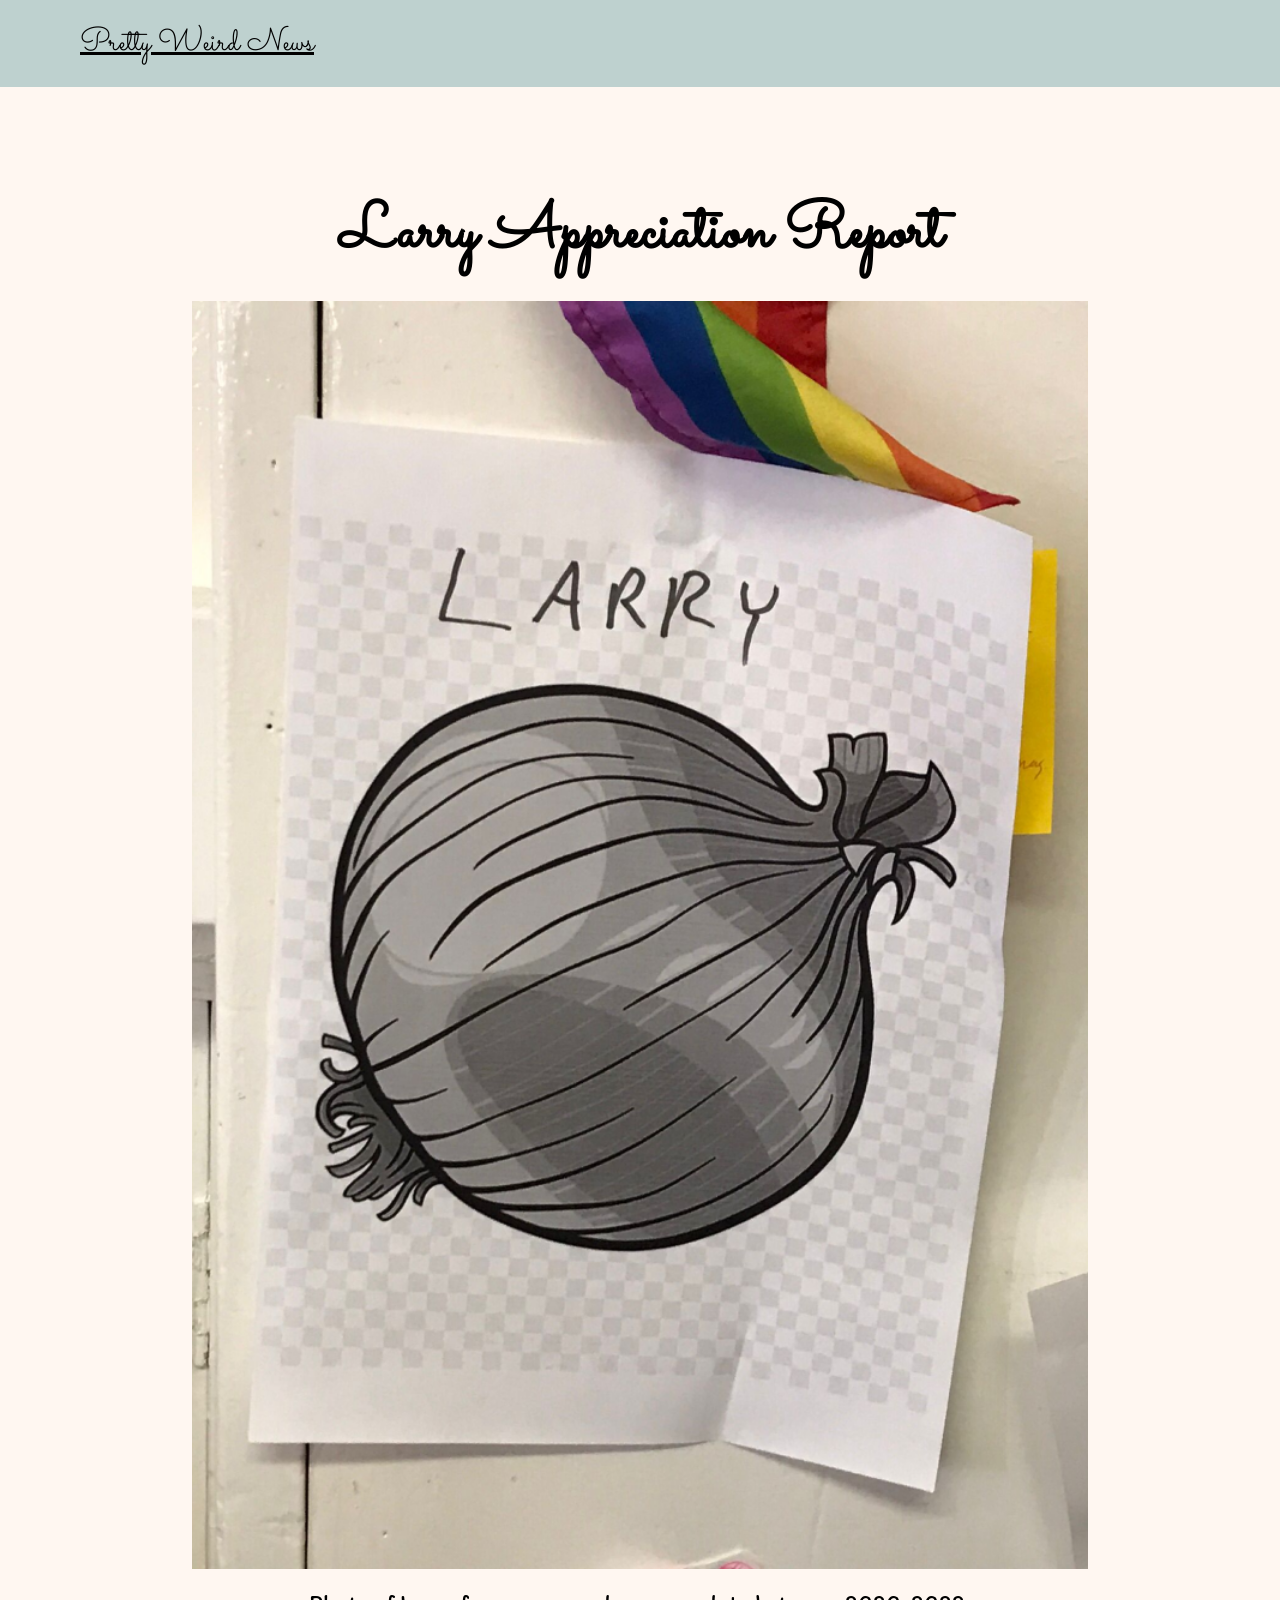
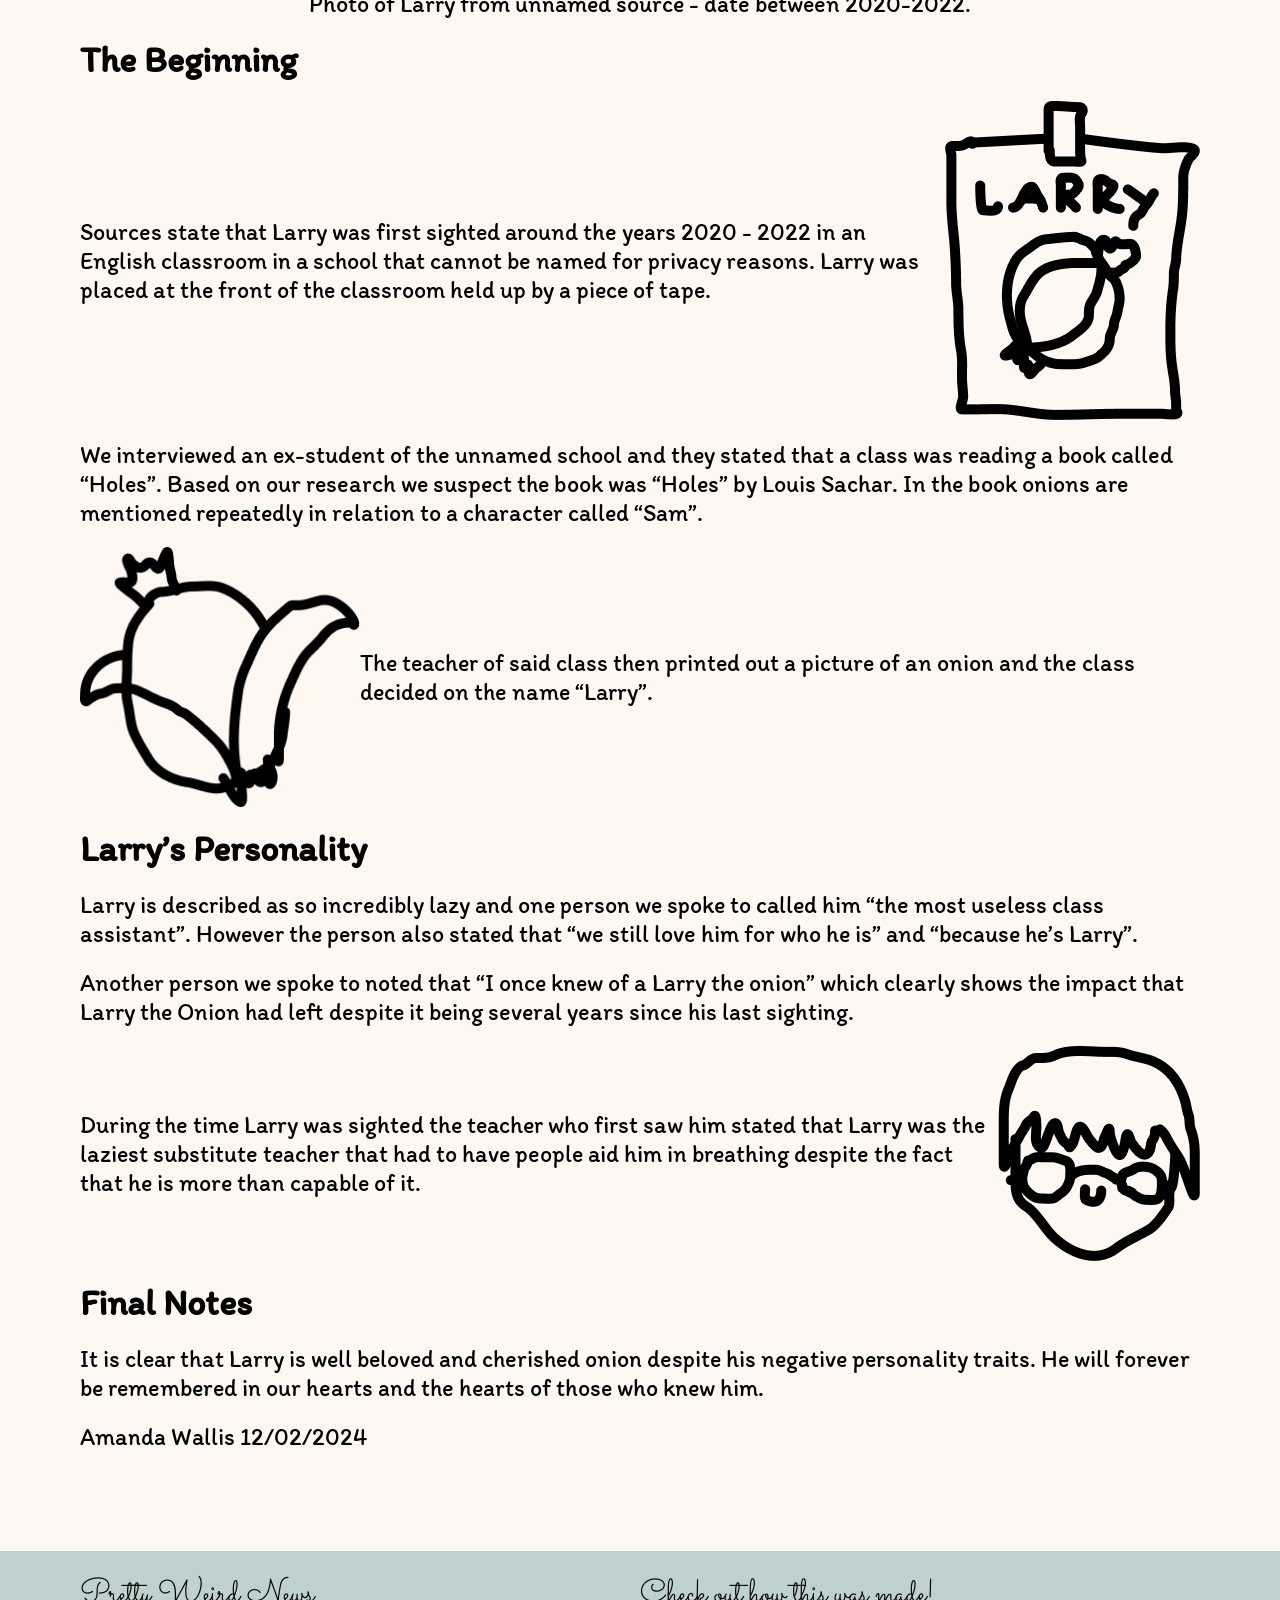
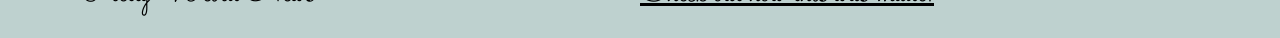
==== stories/n1Larry.html @ b86fce21 "first upload + larry" ====
<!DOCTYPE html>
<html lang="en">
<head>
    <meta charset="UTF-8">
    <meta name="viewport" content="width=device-width, initial-scale=1.0">

    <link rel="preconnect" href="https://fonts.googleapis.com">
    <link rel="preconnect" href="https://fonts.gstatic.com" crossorigin>
    <link href="https://fonts.googleapis.com/css2?family=Itim&family=Sacramento&display=swap" rel="stylesheet">


    <link rel="stylesheet" href="styles.css">

    <script src="https://code.jquery.com/jquery-3.7.1.js" integrity="sha256-eKhayi8LEQwp4NKxN+CfCh+3qOVUtJn3QNZ0TciWLP4=" crossorigin="anonymous"></script>

    <title>Pretty Weird News | Larry</title>
</head>
<body>
    <header>
        <a href="/">Pretty Weird News</a>
    </header>

    <main>
        <div class="mImg">
            <h1>Larry Appreciation Report</h1>
            <img src="../assets/01 - Larry/larry.png" alt="">
            <p>Photo of Larry from unnamed source - date between 2020-2022.</p>
        </div>

        <h2>The Beginning</h2>

        <div class="timg">
            <p>Sources state that Larry was first sighted around the 
                years 2020 - 2022 in an English classroom in a school that cannot 
                be named for privacy reasons.  Larry was placed at the front of the 
                classroom held up by a piece of tape.</p>
            
            <img src="../assets/01 - Larry/poster.png" alt="">
        </div>

        <div>
            <p>We interviewed an ex-student of the unnamed school and they stated that a class was 
                reading a book called “Holes”. Based on our research we suspect the book was “Holes”
                 by Louis Sachar. In the book onions are mentioned repeatedly in relation to a character 
                 called “Sam”.</p>
        </div>

        <div class="imgt">
            <img src="../assets/01 - Larry/onion.png" alt="">
            <p>The teacher of said class then printed out a picture of an onion and the class decided 
                on the name “Larry”. </p>
        </div>

        <h2>Larry’s Personality</h2>

        <div>
            <p>Larry is described as so incredibly lazy and one person we spoke to called him “the most 
                useless class assistant”. However the person also stated that “we still love him for who
                 he is” and “because he’s Larry”. </p>
        </div>

        <div>
            <p>Another person we spoke to noted that “I once knew of a Larry the onion” which clearly 
                shows the impact that Larry the Onion had left despite it being several years since his 
                last sighting.</p>
        </div>

        <div class="imgt">
            <p>During the time Larry was sighted the teacher who first saw him stated that Larry was the 
                laziest substitute teacher that had to have people aid him in breathing despite the fact 
                that he is more than capable of it.</p>

            <img src="../assets/01 - Larry/teacher.png" alt="">
        </div>

        <h2>Final Notes</h2>

        <div>
            <p>It is clear that Larry is well beloved and cherished onion despite his negative personality
                traits. He will forever be remembered in our hearts and the hearts of those who knew him.</p>   
        </div>

        <div>
            <p>Amanda Wallis 12/02/2024</p>
        </div>
    </main>


    <footer>
        <p>Pretty Weird News</p>

        <div>
            <a href="https://github.com/Laptop-Salad/PrettyWeirdNews">Check out how this was made!</a>
        </div>
    </footer>
</body>
</html>
---- stories/styles.css ----
* {
    margin: 0;
    padding: 0;
}

body {
    width: 100%;
    min-height: 100vh;
    background-color: #FFF7F1;
    font-family: 'Itim', cursive;
    font-size: 24px;
}

body > * {
    padding: 80px;
    box-sizing: border-box;
}

h1 {
    font-family: 'Sacramento', cursive;
    font-size: 64px;
}

.mImg {
    display: flex;
    flex-direction: column;
    align-items: center;
}

.mImg img {
    margin: 20px 0;
    width: 80%;
    box-sizing: border-box;
}

header, footer {
    display: grid;
    padding: 20px 80px;
    grid-template: 1fr / 1fr 1fr;
    font-family: 'Sacramento', cursive;
    font-size: 32px;
    background-color: #BED1CF;
    width: 100%;
}

header a, footer a {
    color: black;
}

main div {
    margin: 20px 0;
}

.timg, .imgt {
    display: flex;
    align-items: center;
}

.timg img, .imgt img {
    width: 25%;
    margin: auto auto;
}


/* BELOW 800PX CENTER */
@media only screen and (max-width: 800px) {
    .timg, .imgt {
        flex-direction: column;
    } 

    body > * {
        padding: 20px;
        box-sizing: border-box;
    }  
    
    .timg img, .imgt img {
        width: 80%;
        margin: auto auto;
    }
}
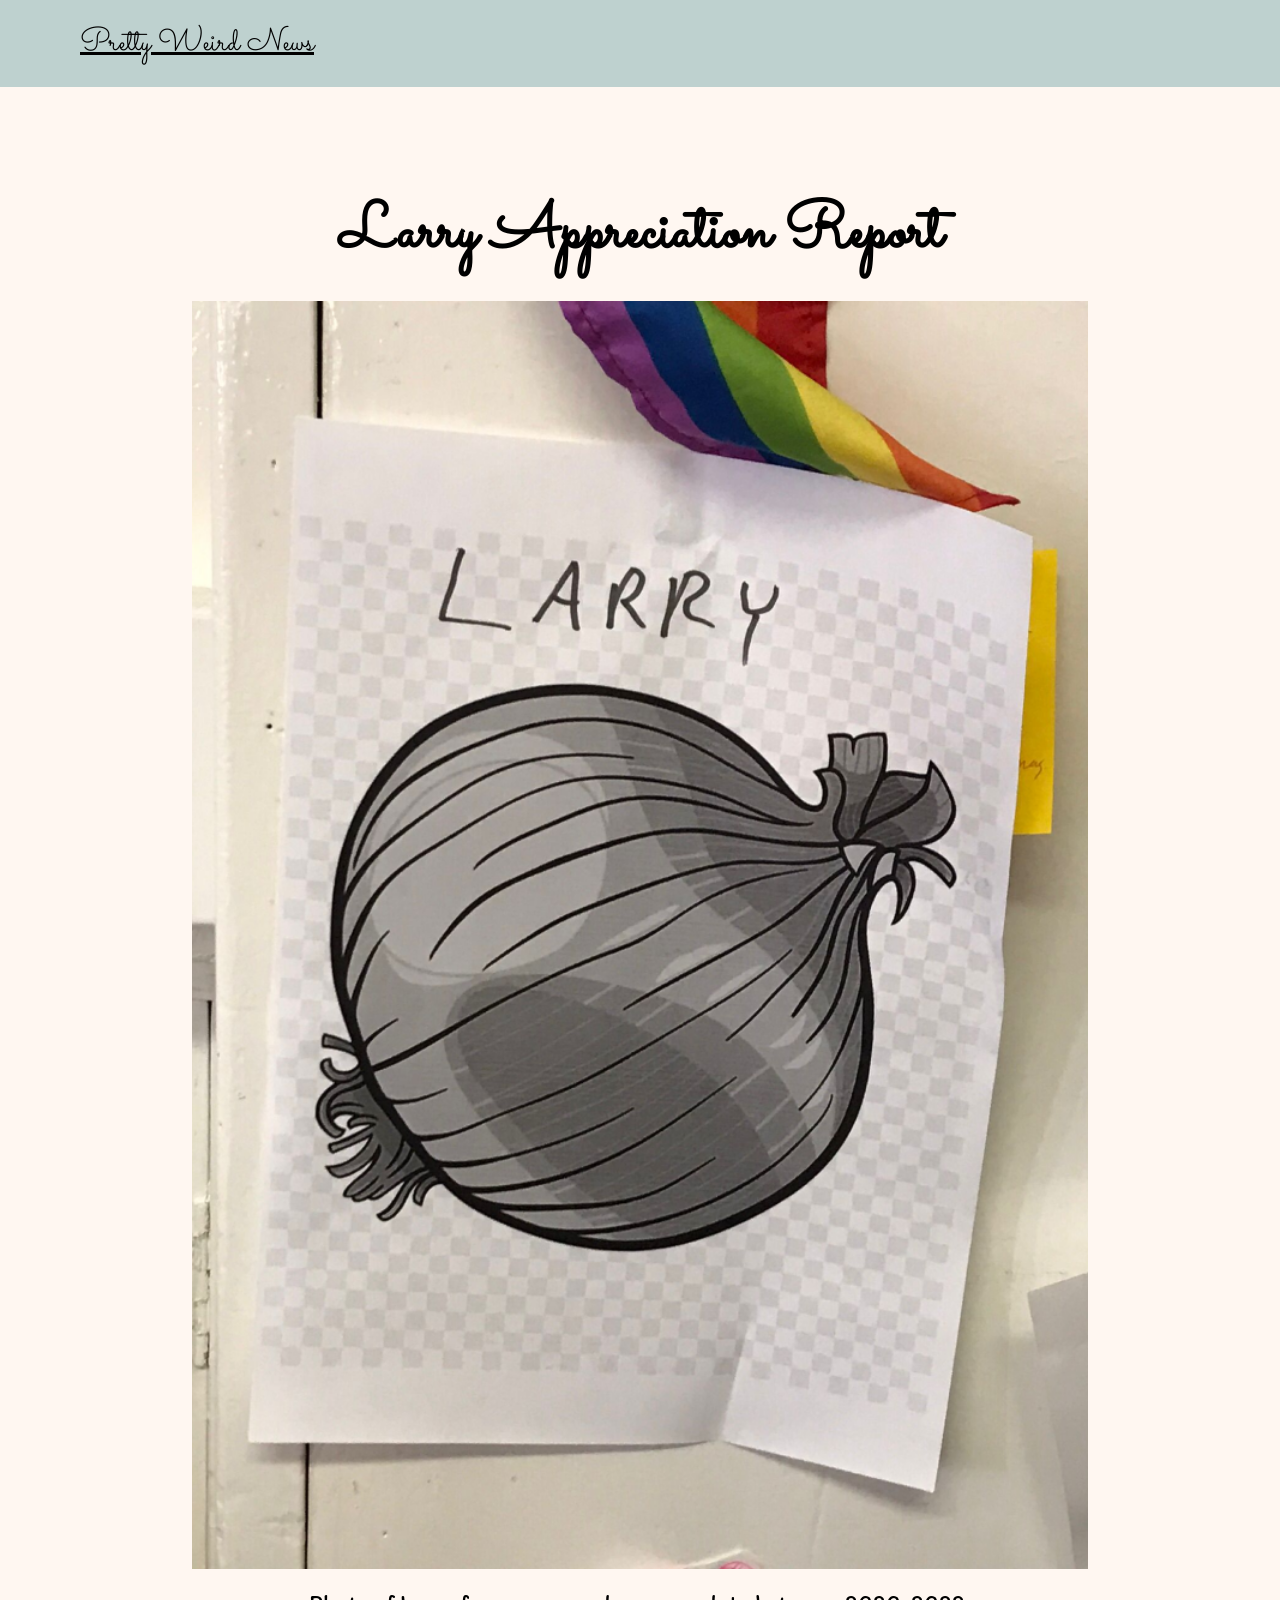
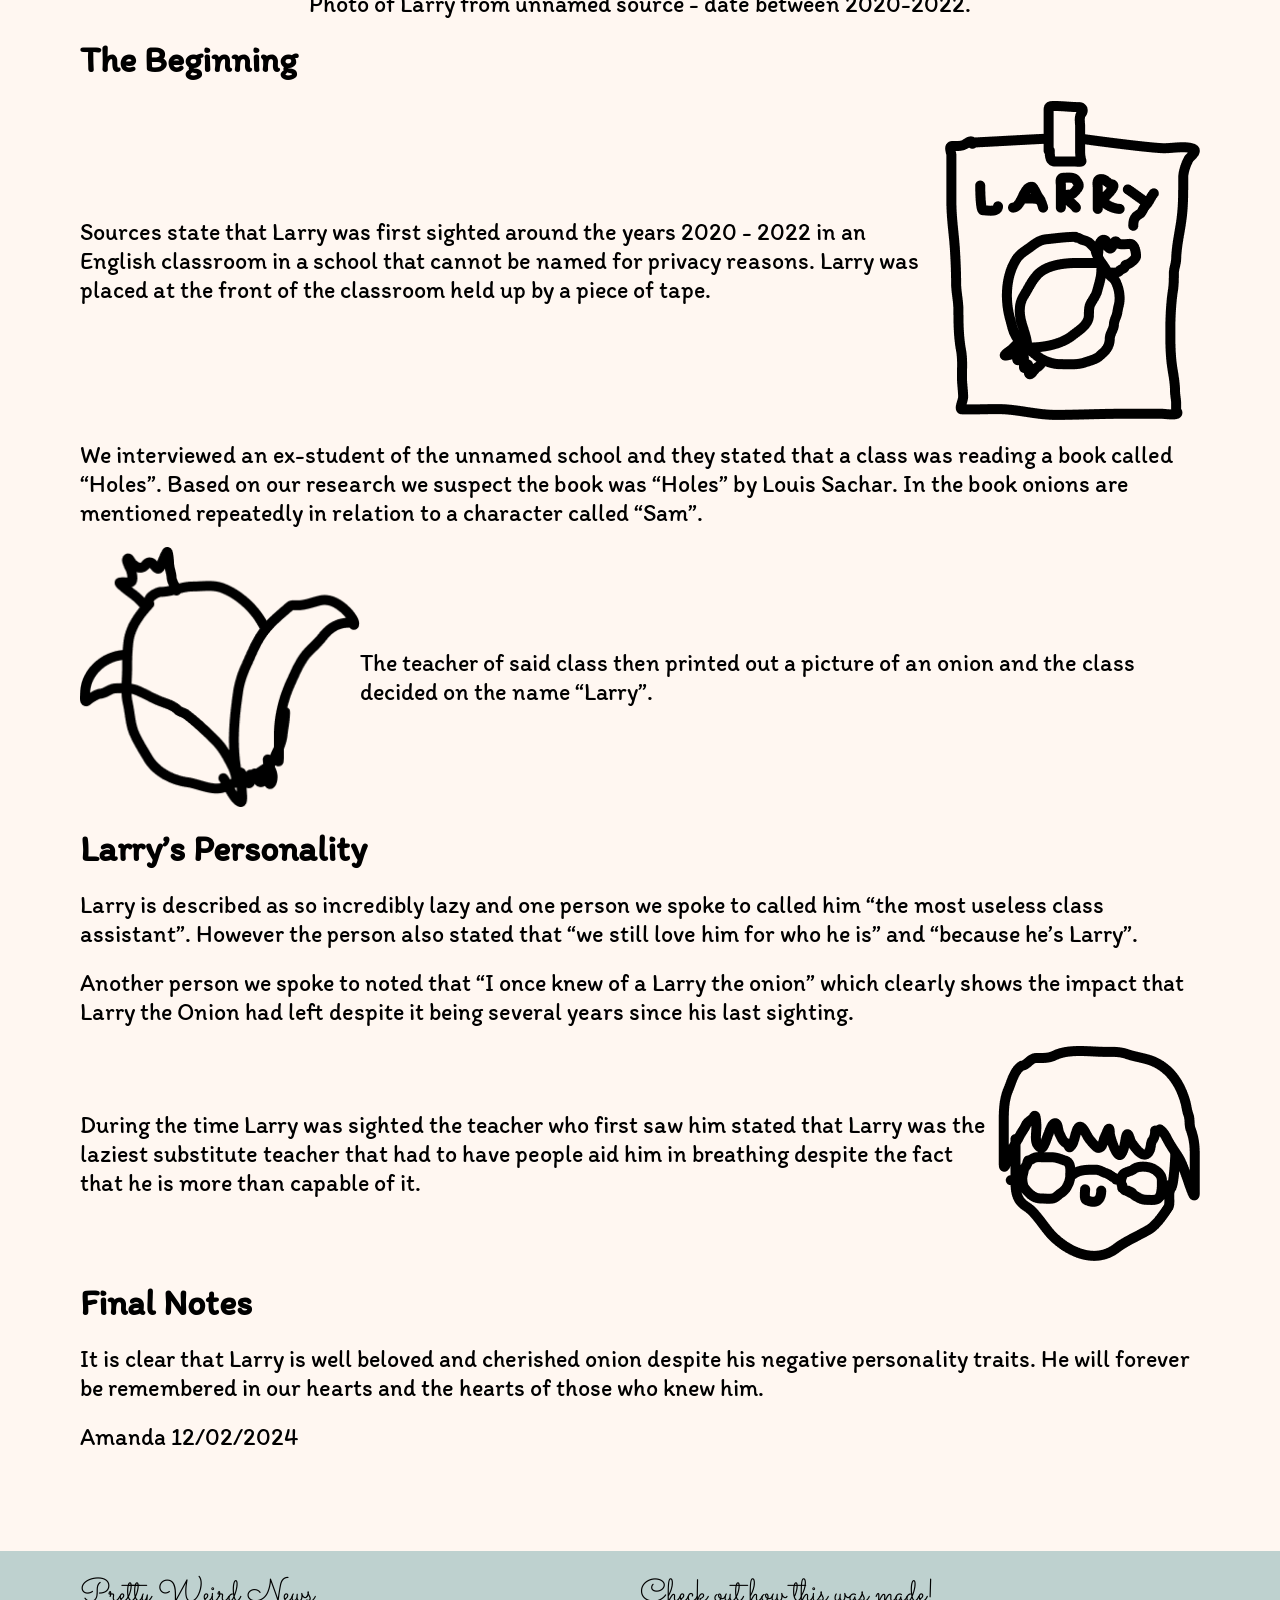
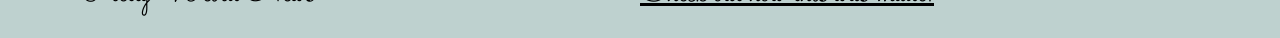
==== commit 9b377bfc: "updated names rule" ====
--- a/stories/n1Larry.html
+++ b/stories/n1Larry.html
@@ -81,7 +81,7 @@
         </div>
 
         <div>
-            <p>Amanda Wallis 12/02/2024</p>
+            <p>Amanda 12/02/2024</p>
         </div>
     </main>
 
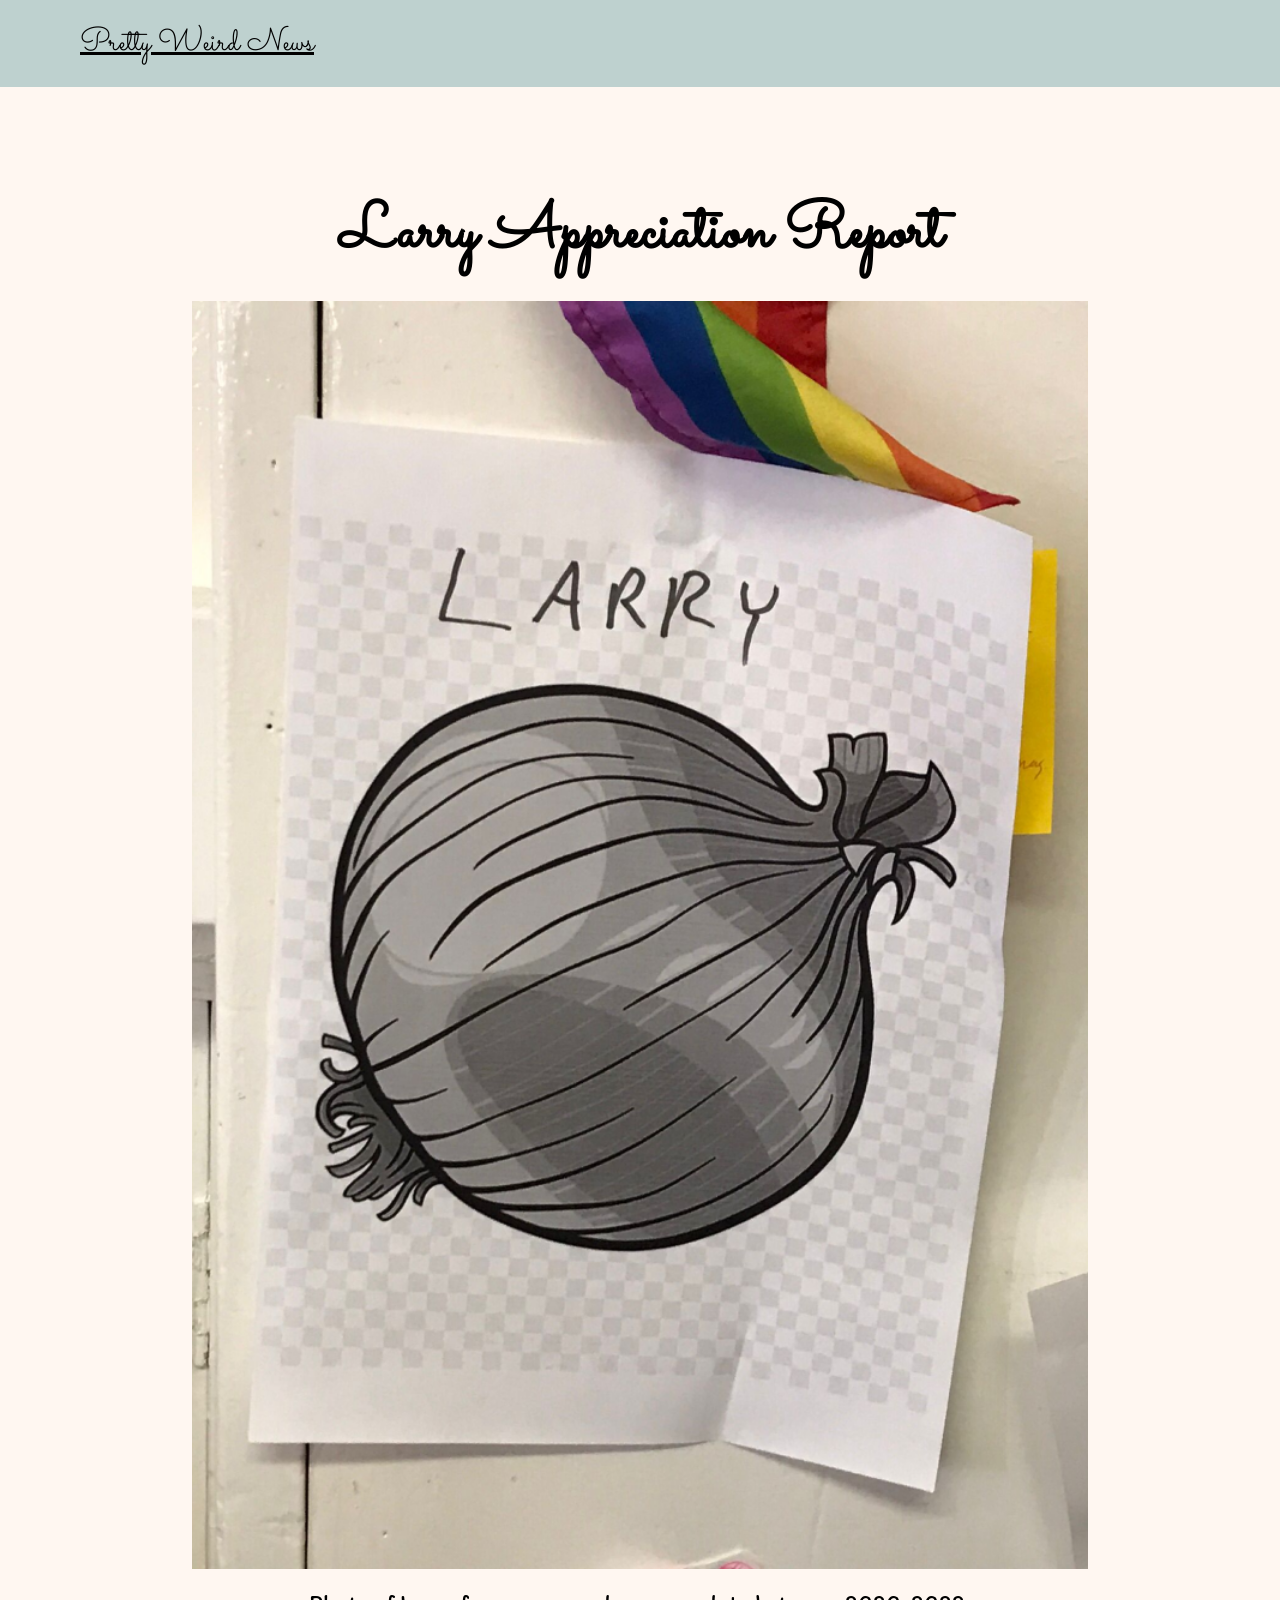
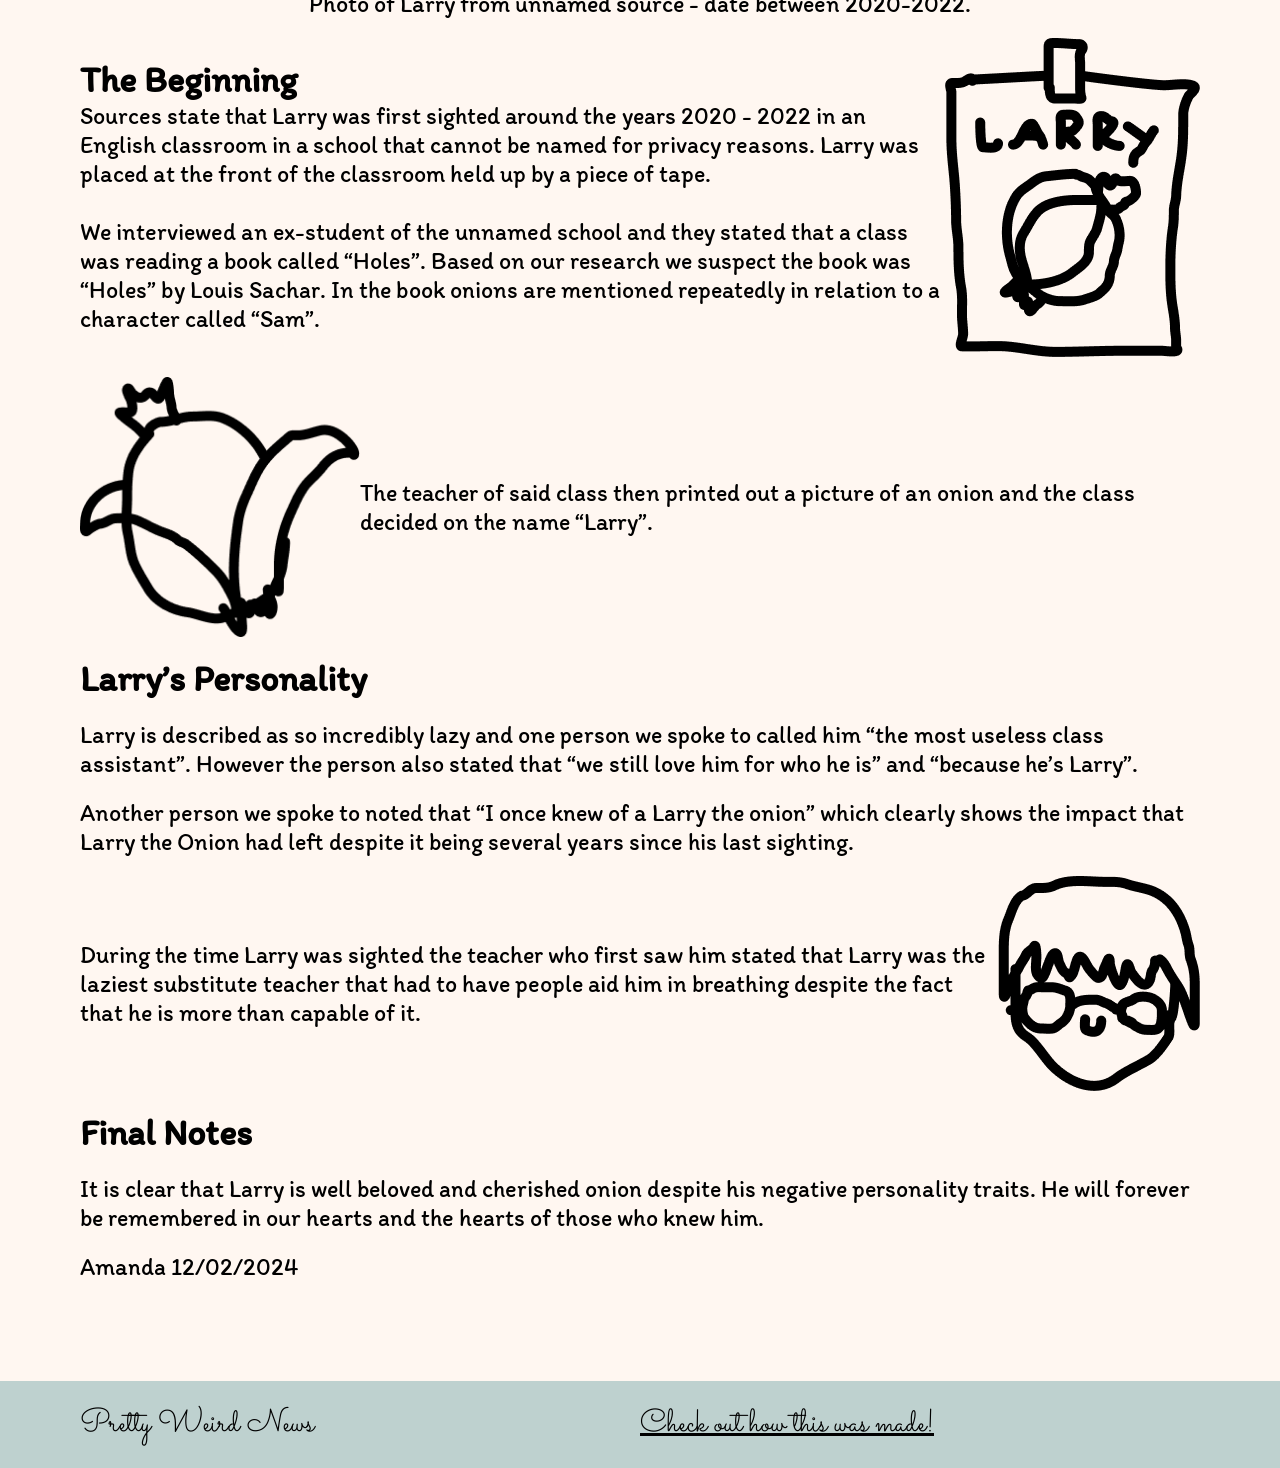
==== commit 210a473d: "adjust spacing" ====
--- a/stories/n1Larry.html
+++ b/stories/n1Larry.html
@@ -27,22 +27,21 @@
             <p>Photo of Larry from unnamed source - date between 2020-2022.</p>
         </div>
 
-        <h2>The Beginning</h2>
+        <div class="timg startpara">
+            <div>
+                <h2>The Beginning</h2>
+                <p>Sources state that Larry was first sighted around the 
+                    years 2020 - 2022 in an English classroom in a school that cannot 
+                    be named for privacy reasons.  Larry was placed at the front of the 
+                    classroom held up by a piece of tape.</p>    
+                <br>
+                <p>We interviewed an ex-student of the unnamed school and they stated that a class was 
+                    reading a book called “Holes”. Based on our research we suspect the book was “Holes”
+                        by Louis Sachar. In the book onions are mentioned repeatedly in relation to a character 
+                        called “Sam”.</p>        
+            </div>
 
-        <div class="timg">
-            <p>Sources state that Larry was first sighted around the 
-                years 2020 - 2022 in an English classroom in a school that cannot 
-                be named for privacy reasons.  Larry was placed at the front of the 
-                classroom held up by a piece of tape.</p>
-            
             <img src="../assets/01 - Larry/poster.png" alt="">
-        </div>
-
-        <div>
-            <p>We interviewed an ex-student of the unnamed school and they stated that a class was 
-                reading a book called “Holes”. Based on our research we suspect the book was “Holes”
-                 by Louis Sachar. In the book onions are mentioned repeatedly in relation to a character 
-                 called “Sam”.</p>
         </div>
 
         <div class="imgt">
--- a/stories/styles.css
+++ b/stories/styles.css
@@ -61,6 +61,10 @@
     margin: auto auto;
 }
 
+.startpara {
+    align-items: start;
+}
+
 
 /* BELOW 800PX CENTER */
 @media only screen and (max-width: 800px) {
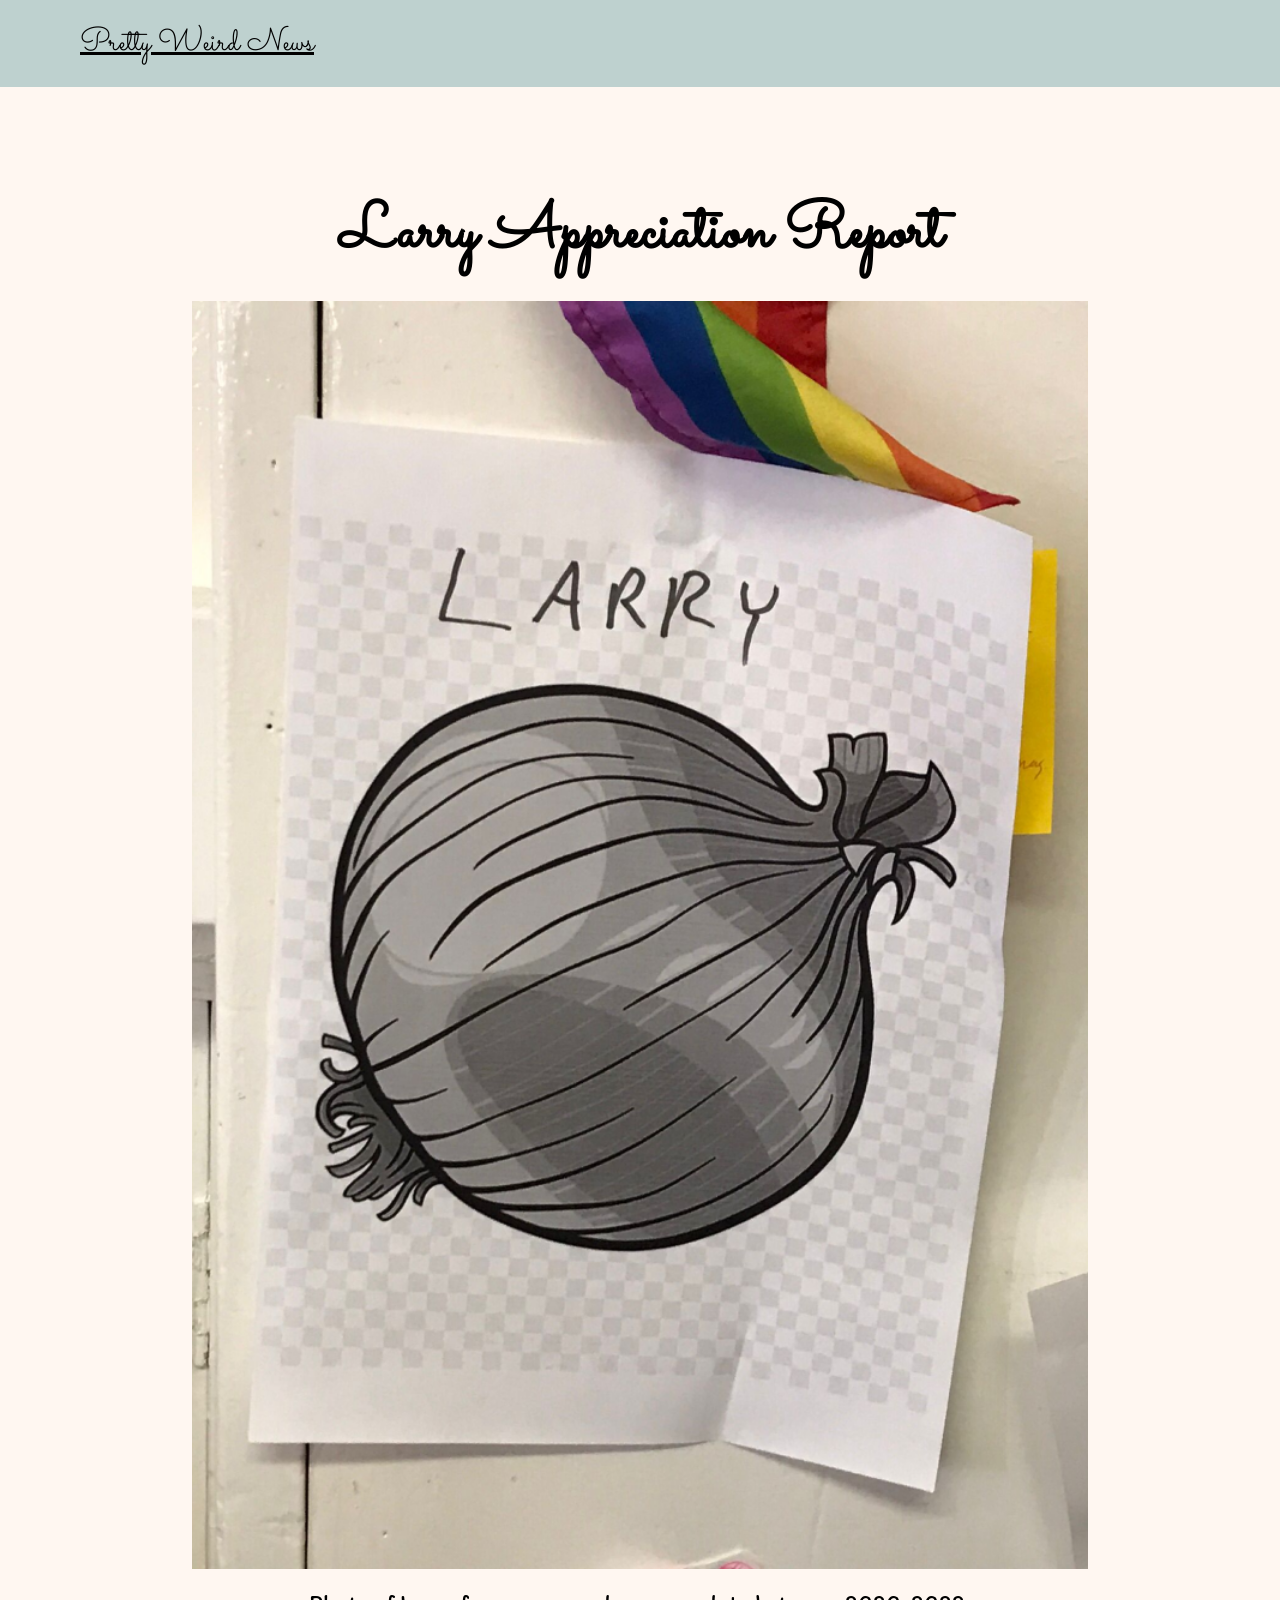
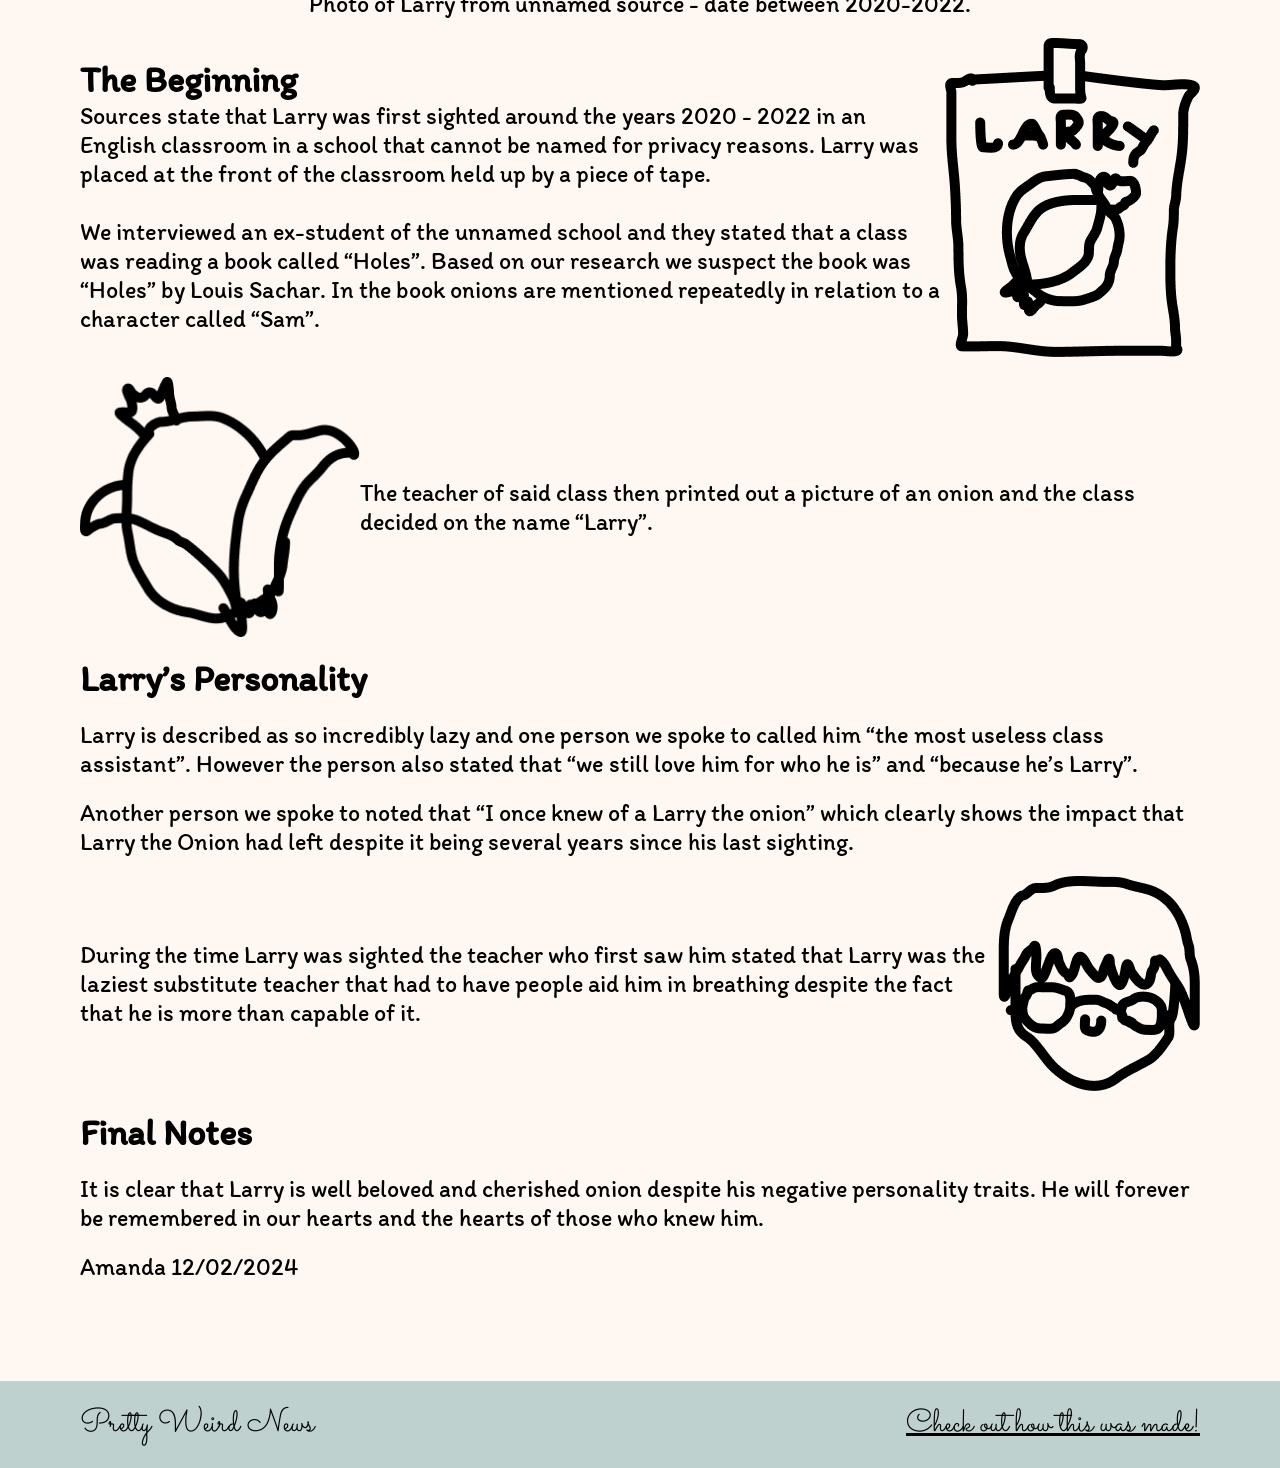
==== commit 1e8013b7: "footer adjustment" ====
--- a/stories/n1Larry.html
+++ b/stories/n1Larry.html
@@ -87,7 +87,6 @@
 
     <footer>
         <p>Pretty Weird News</p>
-
         <div>
             <a href="https://github.com/Laptop-Salad/PrettyWeirdNews">Check out how this was made!</a>
         </div>
--- a/stories/styles.css
+++ b/stories/styles.css
@@ -47,6 +47,11 @@
     color: black;
 }
 
+footer div {
+    display: flex;
+    justify-content: end;
+}
+
 main div {
     margin: 20px 0;
 }
